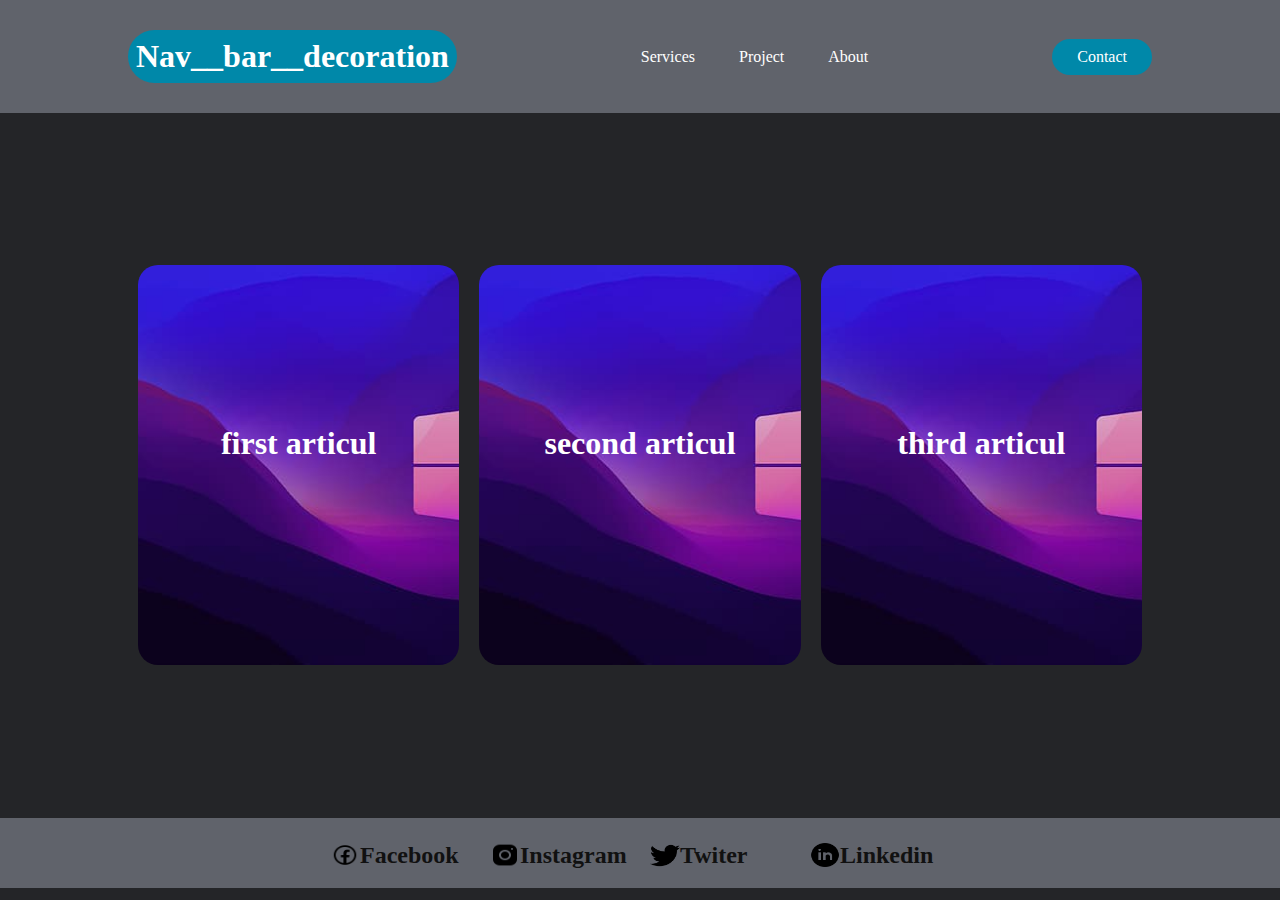
==== index.html @ b4877064 "Update index.html" ====
<!DOCTYPE html>
<html lang="en">
<head>
    <meta charset="UTF-8">
    <meta http-equiv="X-UA-Compatible" content="IE=edge">
    <meta name="viewport" content="width=device-width, initial-scale=1.0">
    <link rel="stylesheet" href="./style.a6dae8f7.css">
    <title>Document</title>
<script src="/style.a6dae8f7.js"></script></head>
<body>
    
    <div class="container">
        <header class="container-header">

            <h1 class="container-header-logo">Nav__bar__decoration</h1>
    
            <nav class="container-header-nav_bar">
                <ul>
                    <li><a href="/others\services.html">Services</a></li>
                    <li><a href="/others\project.html">Project</a></li>
                    <li><a href="/others\about.html">About</a></li>
                </ul>
            </nav>
    
            <a href="#" class="container-header-button">Contact</a>
    
        </header>

        <div class="container-content">
            
            <div class="container-content-first_articul">
                
                
                <a href="#">

                    <h1>first articul</h1>

                    <h3>Lorem ipsum dolor sit amet, consectetur adipisicing elit. Dignissimos consequatur adipisci libero praesentium voluptatibus dicta ipsum, maiores voluptatum inventore aut.</h3>
                    

                </a>

            </div>

            <div class="container-content-second_articul">
                
                
                <a href="#">

                    <h1>second articul</h1>

                    <h3>Lorem ipsum dolor sit amet, consectetur adipisicing elit. Dignissimos consequatur adipisci libero praesentium voluptatibus dicta ipsum, maiores voluptatum inventore aut.</h3>
                    

                </a>

            </div>

            <div class="container-content-third_articul">
                
                
                <a href="#">

                    <h1>third articul</h1>

                    <h3>Lorem ipsum dolor sit amet, consectetur adipisicing elit. Dignissimos consequatur adipisci libero praesentium voluptatibus dicta ipsum, maiores voluptatum inventore aut.</h3>
                    

                </a>

            </div>
        </div>

        <div class="container-footer">

            <div class="container-footer-links">

                <a href="#"><img src="./icons8-facebook-64.8aaa2b52.png" alt=""> <h2>Facebook</h2></a>
                <a href="#"><img src="./icons8-instagram-60.9d521116.png" alt=""> <h2>Instagram</h2></a>
                <a href="#"><img src="./icons8-twitter-100.959142c1.png" alt=""> <h2>Twiter</h2></a>
                <a href="#"><img src="./icons8-linkedin-circled-100.27ac76ba.png" alt=""> <h2>Linkedin</h2></a>

            </div>
            

        </div>

    </div>

</body>
</html>
---- style.a6dae8f7.css ----
.container-header-nav_bar li a:hover, .container-header-logo {
  cursor: pointer;
  color: #fff;
  background-color: rgb(0, 136, 169);
  padding: 8px;
  border: none;
  border-radius: 50px;
}

* {
  box-sizing: border-box;
  padding: 0;
  margin: 0;
  background-color: #242528;
}

.container {
  height: 100vh;
  width: 100%;
}
.container-header {
  display: flex;
  justify-content: space-between;
  align-items: center;
  padding: 30px 10%;
  background-color: #60636b;
}
.container-header-nav_bar {
  list-style: none;
  background-color: transparent;
}
.container-header-nav_bar ul {
  background-color: transparent;
}
.container-header-nav_bar li {
  display: inline-block;
  padding: 0px 20px;
  background-color: transparent;
}
.container-header-nav_bar li a {
  transition: all 0.3s ease 0s;
  text-decoration: none;
  color: #fff;
  background-color: transparent;
}
.container-header-button {
  padding: 9px 25px;
  background-color: rgb(0, 136, 169);
  border: none;
  border-radius: 50px;
  cursor: pointer;
  transition: all 0.3s ease 0s;
  text-decoration: none;
  color: #fff;
}
.container-header-button:hover {
  background-color: rgba(0, 136, 169, 0.8);
}
.container-content {
  color: #fff;
  display: flex;
  justify-content: space-between;
  align-items: center;
  padding: 30px 10%;
  height: 78.3vh;
}
.container-content-first_articul {
  background-image: url(/windows-11-windows-10-minimalism-hd-wallpaper-preview.6aea5d2f.jpg);
  background-position: center;
  background-size: cover;
  width: 400px;
  height: 400px;
  margin-left: 10px;
  margin-right: 10px;
  border-radius: 20px;
  overflow: hidden;
  transition: 0.4s;
}
.container-content-first_articul:hover {
  background-image: linear-gradient(rgba(4, 9, 30, 0.7), rgba(4, 9, 30, 0.7)), url(/windows-11-windows-10-minimalism-hd-wallpaper-preview.6aea5d2f.jpg);
  color: #fff;
  width: 480px;
  height: 410px;
}
.container-content-first_articul a {
  text-decoration: none;
  color: #fff;
  background: transparent;
  text-align: center;
  cursor: default;
}
.container-content-first_articul a h1 {
  background: transparent;
  padding: 10px;
  margin-top: 150px;
  transition: ease 0.7s;
}
.container-content-first_articul a h3 {
  background: transparent;
  color: rgba(178, 229, 241, 0.8);
  opacity: 0;
  padding: 10px;
  height: 100%;
  margin-top: 200px;
  text-align: left;
  transition: ease 0.7s;
}
.container-content-first_articul:hover h1 {
  margin-top: 0;
}
.container-content-first_articul:hover h3 {
  opacity: 1;
  margin-top: 100px;
}
.container-content-second_articul {
  background-image: url(/windows-11-windows-10-minimalism-hd-wallpaper-preview.6aea5d2f.jpg);
  background-position: center;
  background-size: cover;
  width: 400px;
  height: 400px;
  margin-left: 10px;
  margin-right: 10px;
  border-radius: 20px;
  overflow: hidden;
  transition: 0.4s;
}
.container-content-second_articul:hover {
  background-image: linear-gradient(rgba(4, 9, 30, 0.7), rgba(4, 9, 30, 0.7)), url(/windows-11-windows-10-minimalism-hd-wallpaper-preview.6aea5d2f.jpg);
  color: #fff;
  width: 480px;
  height: 410px;
}
.container-content-second_articul a {
  text-decoration: none;
  color: #fff;
  background: transparent;
  text-align: center;
  cursor: default;
}
.container-content-second_articul a h1 {
  background: transparent;
  padding: 10px;
  margin-top: 150px;
  transition: ease 0.7s;
}
.container-content-second_articul a h3 {
  background: transparent;
  color: rgba(178, 229, 241, 0.8);
  opacity: 0;
  padding: 10px;
  height: 100%;
  margin-top: 200px;
  text-align: left;
  transition: ease 0.7s;
}
.container-content-second_articul:hover h1 {
  margin-top: 0;
}
.container-content-second_articul:hover h3 {
  opacity: 1;
  margin-top: 100px;
}
.container-content-third_articul {
  background-image: url(/windows-11-windows-10-minimalism-hd-wallpaper-preview.6aea5d2f.jpg);
  background-position: center;
  background-size: cover;
  width: 400px;
  height: 400px;
  margin-left: 10px;
  margin-right: 10px;
  border-radius: 20px;
  overflow: hidden;
  transition: 0.4s;
}
.container-content-third_articul:hover {
  background-image: linear-gradient(rgba(4, 9, 30, 0.7), rgba(4, 9, 30, 0.7)), url(/windows-11-windows-10-minimalism-hd-wallpaper-preview.6aea5d2f.jpg);
  color: #fff;
  width: 480px;
  height: 410px;
}
.container-content-third_articul a {
  text-decoration: none;
  color: #fff;
  background: transparent;
  text-align: center;
  cursor: default;
}
.container-content-third_articul a h1 {
  background: transparent;
  padding: 10px;
  margin-top: 150px;
  transition: ease 0.7s;
}
.container-content-third_articul a h3 {
  background: transparent;
  color: rgba(178, 229, 241, 0.8);
  opacity: 0;
  padding: 10px;
  height: 100%;
  margin-top: 200px;
  text-align: left;
  transition: ease 0.7s;
}
.container-content-third_articul:hover h1 {
  margin-top: 0;
}
.container-content-third_articul:hover h3 {
  opacity: 1;
  margin-top: 100px;
}
@media only screen and (max-width: 900px) {
  .container-content {
    display: block;
    height: 150vh;
  }
  .container-content-first_articul {
    margin-bottom: 20px;
    width: 520px;
    height: 300px;
  }
  .container-content-first_articul:hover {
    width: 520px;
  }
  .container-content-second_articul {
    margin-bottom: 20px;
    width: 520px;
    height: 300px;
  }
  .container-content-second_articul:hover {
    width: 520px;
  }
  .container-content-third_articul {
    margin-bottom: 20px;
    width: 520px;
    height: 300px;
  }
  .container-content-third_articul:hover {
    width: 520px;
  }
}
.container-footer {
  height: 70px;
  width: 100%;
  padding-top: 14px;
  background-color: #60636b;
}
.container-footer-links {
  display: flex;
  justify-content: center;
  align-items: center;
  background-color: transparent;
}
.container-footer-links a {
  background: transparent;
  width: 150px;
  text-decoration: none;
  display: flex;
  margin-top: 10px;
  margin-left: 10px;
}
.container-footer-links a img {
  background-color: transparent;
  width: 30px;
  height: 26px;
}
.container-footer-links a h2 {
  background-color: transparent;
  color: #111;
}
.container-footer-links a h2:hover {
  color: rgb(0, 136, 169);
}
@media only screen and (max-width: 900px) {
  .container-footer {
    height: 180px;
  }
  .container-footer-links {
    display: block;
  }
}

/*# sourceMappingURL=/style.a6dae8f7.css.map */
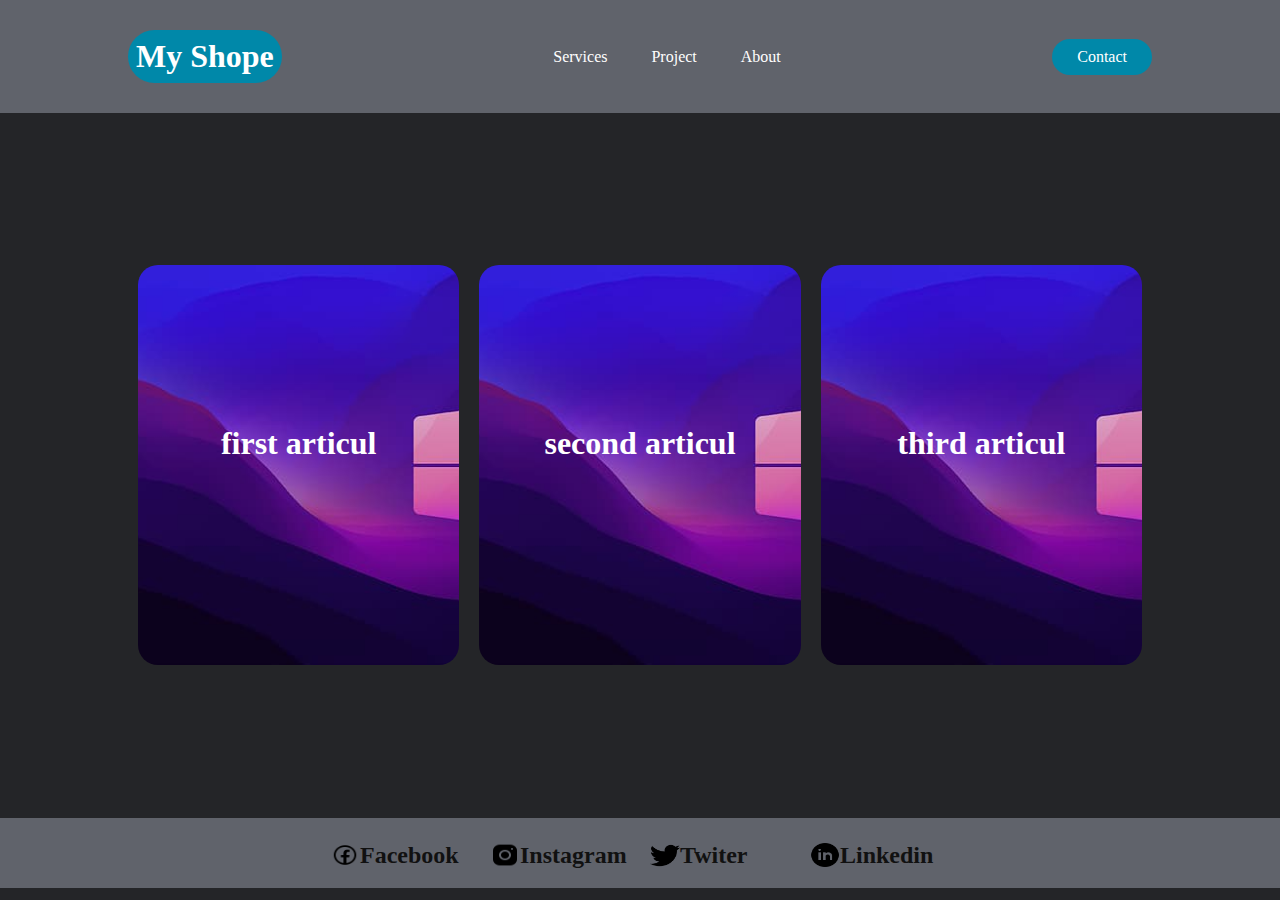
==== commit 797b6b7f: "Update index.html" ====
--- a/index.html
+++ b/index.html
@@ -5,20 +5,20 @@
     <meta http-equiv="X-UA-Compatible" content="IE=edge">
     <meta name="viewport" content="width=device-width, initial-scale=1.0">
     <link rel="stylesheet" href="./style.a6dae8f7.css">
-    <title>Document</title>
+    <title>My Shope</title>
 <script src="/style.a6dae8f7.js"></script></head>
 <body>
     
     <div class="container">
         <header class="container-header">
 
-            <h1 class="container-header-logo">Nav__bar__decoration</h1>
+            <h1 class="container-header-logo">My Shope</h1>
     
             <nav class="container-header-nav_bar">
                 <ul>
-                    <li><a href="/others\services.html">Services</a></li>
-                    <li><a href="/others\project.html">Project</a></li>
-                    <li><a href="/others\about.html">About</a></li>
+                    <li><a href=./others\services.html">Services</a></li>
+                    <li><a href="./others\project.html">Project</a></li>
+                    <li><a href="./others\about.html">About</a></li>
                 </ul>
             </nav>
     
--- a/style.a6dae8f7.css
+++ b/style.a6dae8f7.css
@@ -65,7 +65,7 @@
   height: 78.3vh;
 }
 .container-content-first_articul {
-  background-image: url(/windows-11-windows-10-minimalism-hd-wallpaper-preview.6aea5d2f.jpg);
+  background-image: url(./windows-11-windows-10-minimalism-hd-wallpaper-preview.6aea5d2f.jpg);
   background-position: center;
   background-size: cover;
   width: 400px;
@@ -77,7 +77,7 @@
   transition: 0.4s;
 }
 .container-content-first_articul:hover {
-  background-image: linear-gradient(rgba(4, 9, 30, 0.7), rgba(4, 9, 30, 0.7)), url(/windows-11-windows-10-minimalism-hd-wallpaper-preview.6aea5d2f.jpg);
+  background-image: linear-gradient(rgba(4, 9, 30, 0.7), rgba(4, 9, 30, 0.7)), url(./windows-11-windows-10-minimalism-hd-wallpaper-preview.6aea5d2f.jpg);
   color: #fff;
   width: 480px;
   height: 410px;
@@ -113,7 +113,7 @@
   margin-top: 100px;
 }
 .container-content-second_articul {
-  background-image: url(/windows-11-windows-10-minimalism-hd-wallpaper-preview.6aea5d2f.jpg);
+  background-image: url(./windows-11-windows-10-minimalism-hd-wallpaper-preview.6aea5d2f.jpg);
   background-position: center;
   background-size: cover;
   width: 400px;
@@ -125,7 +125,7 @@
   transition: 0.4s;
 }
 .container-content-second_articul:hover {
-  background-image: linear-gradient(rgba(4, 9, 30, 0.7), rgba(4, 9, 30, 0.7)), url(/windows-11-windows-10-minimalism-hd-wallpaper-preview.6aea5d2f.jpg);
+  background-image: linear-gradient(rgba(4, 9, 30, 0.7), rgba(4, 9, 30, 0.7)), url(./windows-11-windows-10-minimalism-hd-wallpaper-preview.6aea5d2f.jpg);
   color: #fff;
   width: 480px;
   height: 410px;
@@ -161,7 +161,7 @@
   margin-top: 100px;
 }
 .container-content-third_articul {
-  background-image: url(/windows-11-windows-10-minimalism-hd-wallpaper-preview.6aea5d2f.jpg);
+  background-image: url(./windows-11-windows-10-minimalism-hd-wallpaper-preview.6aea5d2f.jpg);
   background-position: center;
   background-size: cover;
   width: 400px;
@@ -173,7 +173,7 @@
   transition: 0.4s;
 }
 .container-content-third_articul:hover {
-  background-image: linear-gradient(rgba(4, 9, 30, 0.7), rgba(4, 9, 30, 0.7)), url(/windows-11-windows-10-minimalism-hd-wallpaper-preview.6aea5d2f.jpg);
+  background-image: linear-gradient(rgba(4, 9, 30, 0.7), rgba(4, 9, 30, 0.7)), url(./windows-11-windows-10-minimalism-hd-wallpaper-preview.6aea5d2f.jpg);
   color: #fff;
   width: 480px;
   height: 410px;
@@ -210,7 +210,7 @@
 }
 @media only screen and (max-width: 900px) {
   .container-content {
-    display: block;
+    display: inline-table;
     height: 150vh;
   }
   .container-content-first_articul {
@@ -279,4 +279,4 @@
   }
 }
 
-/*# sourceMappingURL=/style.a6dae8f7.css.map */+/*# sourceMappingURL=/style.a6dae8f7.css.map */
